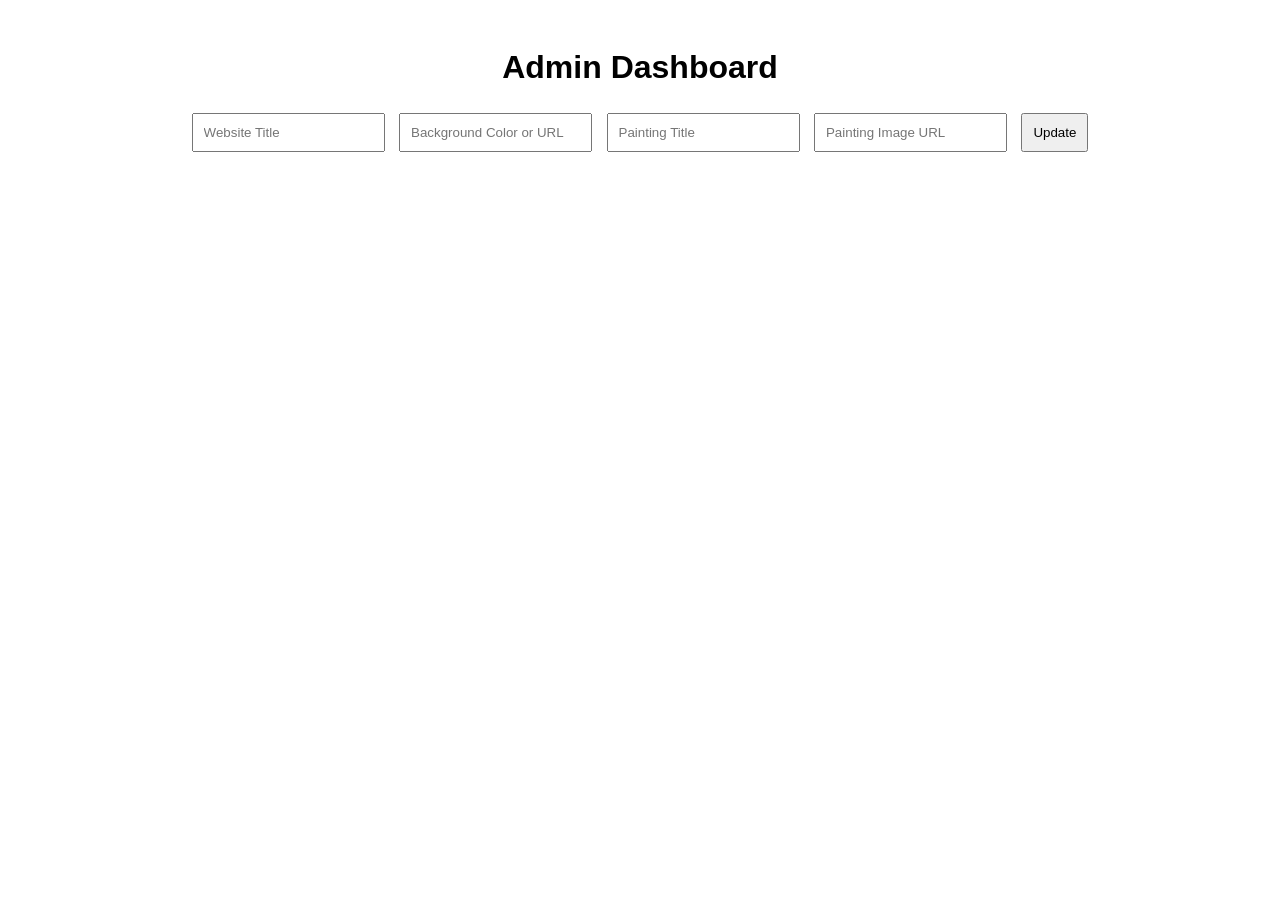
==== public/dashboard.html @ a7388b00 "Add files via upload" ====
<!DOCTYPE html>
<html lang="en">
<head>
<meta charset="UTF-8">
<meta name="viewport" content="width=device-width, initial-scale=1.0">
<title>Dashboard</title>
<link rel="stylesheet" href="css/style.css">
</head>
<body>
<h1>Admin Dashboard</h1>
<form action="/update" method="post">
  <input type="text" name="title" placeholder="Website Title">
  <input type="text" name="background" placeholder="Background Color or URL">
  <input type="text" name="paint1_title" placeholder="Painting Title">
  <input type="text" name="paint1_img" placeholder="Painting Image URL">
  <button type="submit">Update</button>
</form>
</body>
</html>
---- public/css/style.css ----
body {
  font-family: Arial, sans-serif;
  text-align: center;
  padding: 20px;
}

nav {
  margin-bottom: 20px;
}

nav a {
  margin: 0 10px;
  text-decoration: none;
  color: black;
}

.gallery img {
  max-width: 400px;
  border: 2px solid black;
  margin-top: 10px;
}
input, button {
  margin: 5px;
  padding: 10px;
}
button {
  cursor: pointer;
}
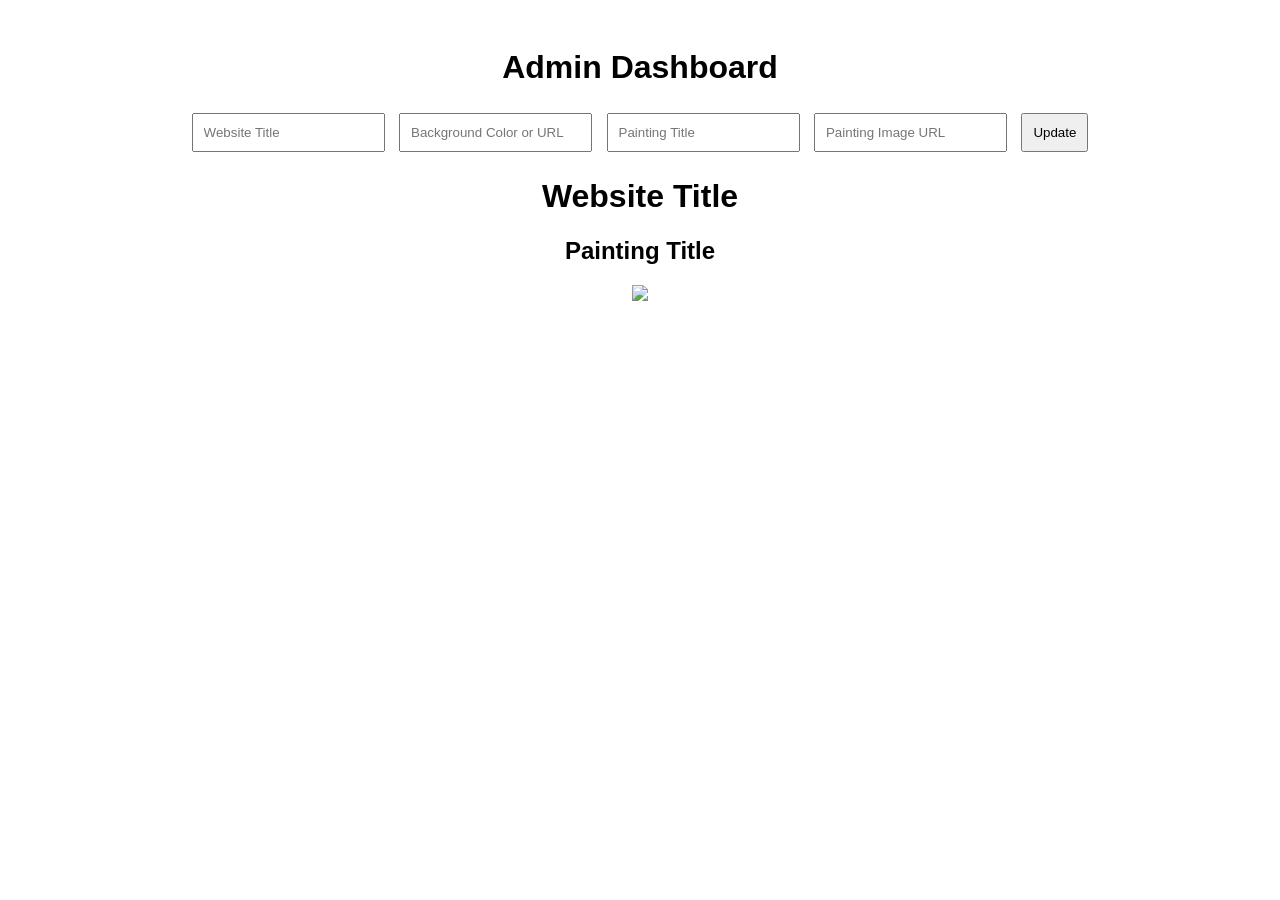
==== commit 7102b5c4: "Update dashboard.html" ====
--- a/public/dashboard.html
+++ b/public/dashboard.html
@@ -15,5 +15,7 @@
   <input type="text" name="paint1_img" placeholder="Painting Image URL">
   <button type="submit">Update</button>
 </form>
+
+<script src="js/main.js"></script>
 </body>
-</html>+</html>
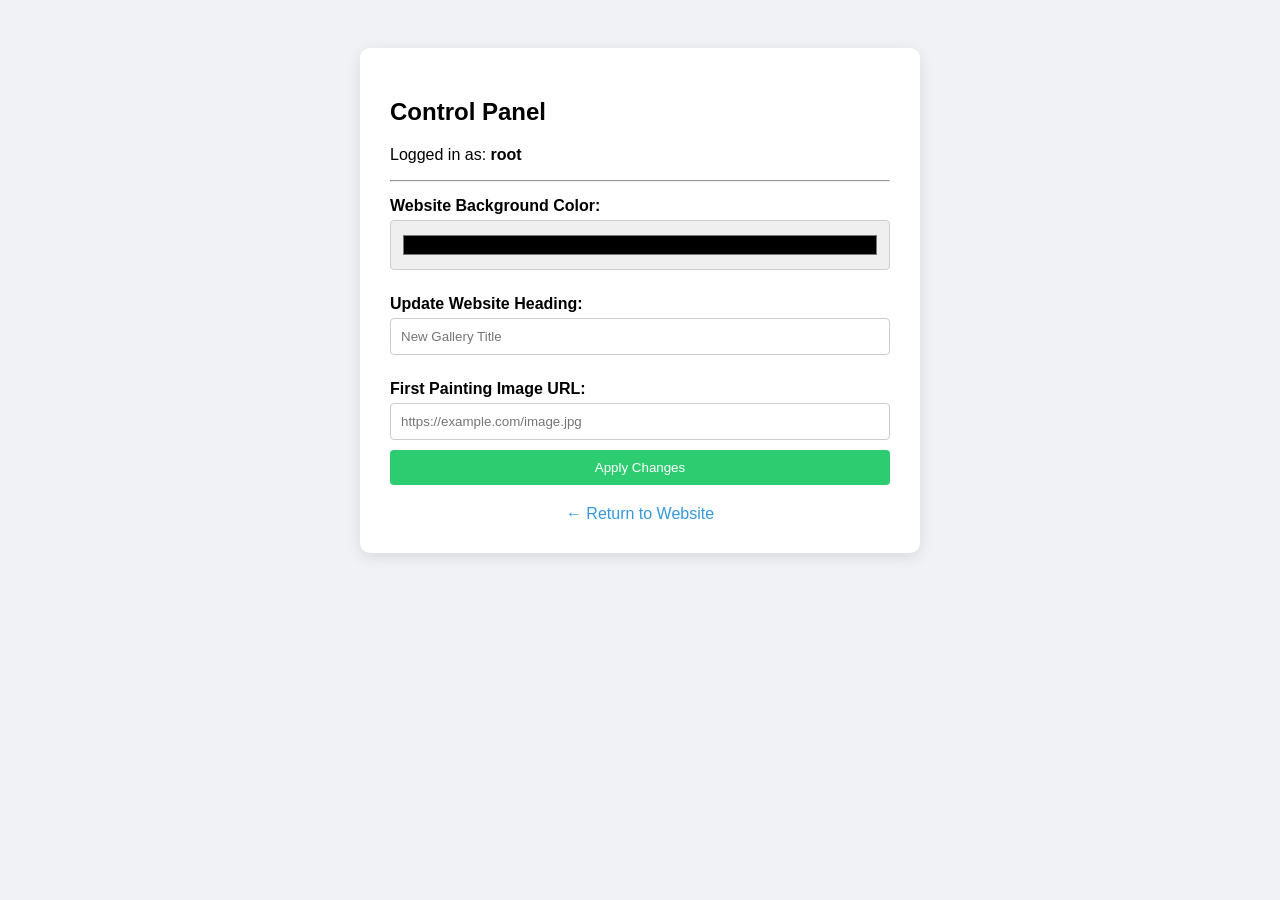
==== commit a8d31dfa: "Update dashboard.html" ====
--- a/public/dashboard.html
+++ b/public/dashboard.html
@@ -1,21 +1,50 @@
 <!DOCTYPE html>
 <html lang="en">
 <head>
-<meta charset="UTF-8">
-<meta name="viewport" content="width=device-width, initial-scale=1.0">
-<title>Dashboard</title>
-<link rel="stylesheet" href="css/style.css">
+    <meta charset="UTF-8">
+    <title>Dashboard</title>
+    <style>
+        body { font-family: sans-serif; padding: 40px; background: #f0f2f5; }
+        .card { background: white; padding: 30px; border-radius: 10px; max-width: 500px; margin: auto; box-shadow: 0 4px 15px rgba(0,0,0,0.1); }
+        label { display: block; margin: 15px 0 5px; font-weight: bold; }
+        input { width: 100%; padding: 10px; margin-bottom: 10px; border: 1px solid #ccc; border-radius: 4px; box-sizing: border-box; }
+        button { background: #2ecc71; color: white; border: none; padding: 10px 20px; border-radius: 4px; cursor: pointer; width: 100%; }
+        .back-link { display: block; text-align: center; margin-top: 20px; text-decoration: none; color: #3498db; }
+    </style>
 </head>
 <body>
-<h1>Admin Dashboard</h1>
-<form action="/update" method="post">
-  <input type="text" name="title" placeholder="Website Title">
-  <input type="text" name="background" placeholder="Background Color or URL">
-  <input type="text" name="paint1_title" placeholder="Painting Title">
-  <input type="text" name="paint1_img" placeholder="Painting Image URL">
-  <button type="submit">Update</button>
-</form>
 
-<script src="js/main.js"></script>
+<div class="card">
+    <h2>Control Panel</h2>
+    <p>Logged in as: <strong>root</strong></p>
+    <hr>
+    
+    <label>Website Background Color:</label>
+    <input type="color" id="bgInput" style="height: 50px;">
+    
+    <label>Update Website Heading:</label>
+    <input type="text" id="titleInput" placeholder="New Gallery Title">
+    
+    <label>First Painting Image URL:</label>
+    <input type="text" id="imgInput" placeholder="https://example.com/image.jpg">
+    
+    <button onclick="saveChanges()">Apply Changes</button>
+    <a href="index.html" class="back-link">← Return to Website</a>
+</div>
+
+<script>
+    function saveChanges() {
+        const bg = document.getElementById('bgInput').value;
+        const title = document.getElementById('titleInput').value;
+        const img = document.getElementById('imgInput').value;
+
+        if(bg) localStorage.setItem('siteBg', bg);
+        if(title) localStorage.setItem('siteTitle', title);
+        if(img) localStorage.setItem('paint1', img);
+
+        alert("Site updated successfully!");
+    }
+</script>
+
 </body>
 </html>
